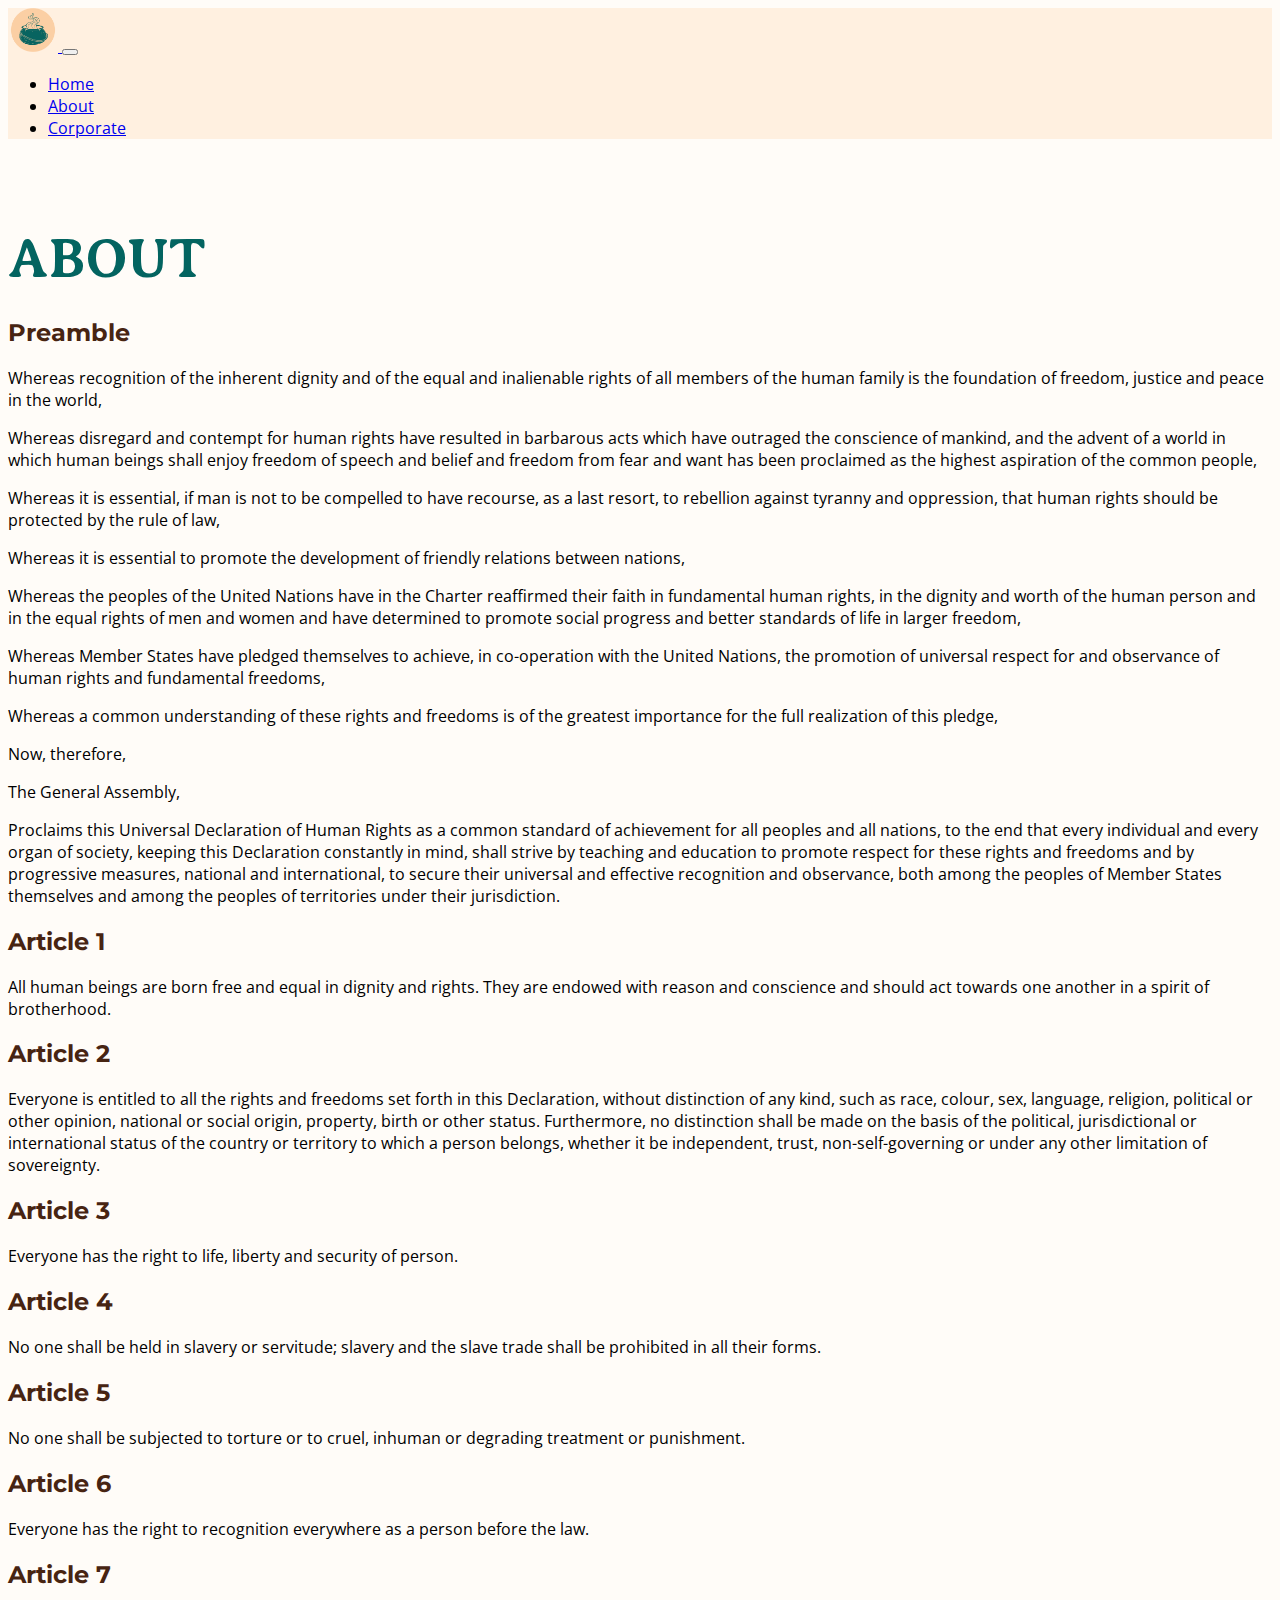
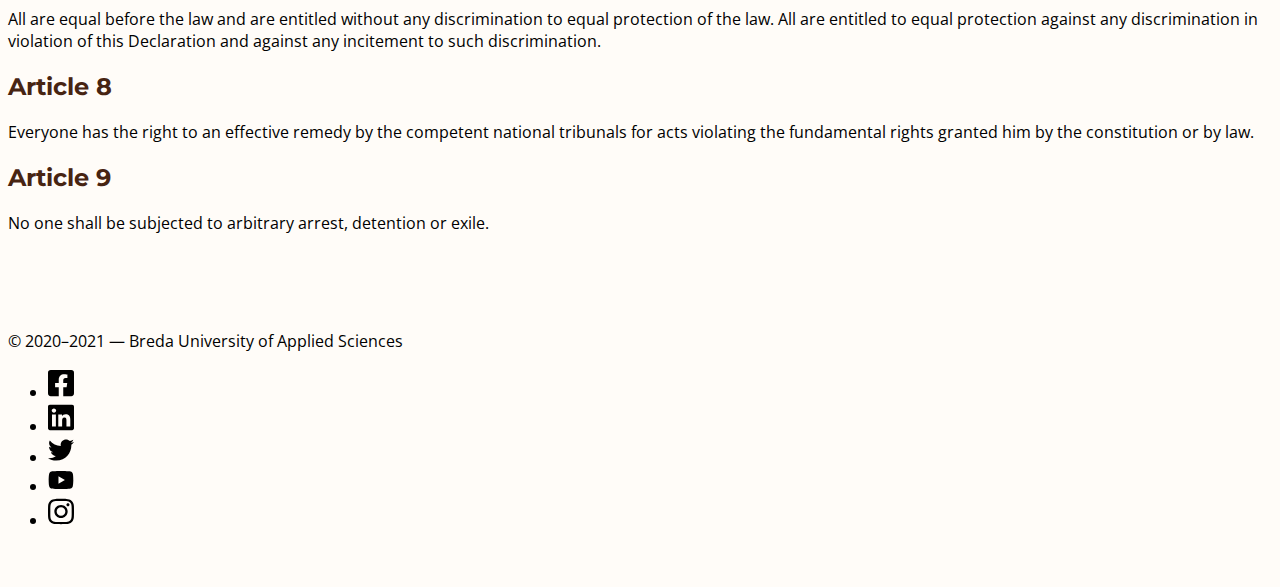
==== about-us.html @ 92412a50 "changes 5" ====
<!doctype html>
<html lang="en" class="h-100">
  <head>
    <meta charset="utf-8">
    <meta name="viewport" content="width=device-width, initial-scale=1">

    <!-- Bootstrap CSS -->
    <link href="https://cdn.jsdelivr.net/npm/bootstrap@5.2.3/dist/css/bootstrap.min.css" rel="stylesheet" integrity="sha384-rbsA2VBKQhggwzxH7pPCaAqO46MgnOM80zW1RWuH61DGLwZJEdK2Kadq2F9CUG65" crossorigin="anonymous">

    <!-- Own Styles -->
    <link rel="stylesheet" href="css/styles.css">

    <!-- Bootstrap Javascript -->
    <script src="https://cdn.jsdelivr.net/npm/bootstrap@5.2.3/dist/js/bootstrap.bundle.min.js" integrity="sha384-kenU1KFdBIe4zVF0s0G1M5b4hcpxyD9F7jL+jjXkk+Q2h455rYXK/7HAuoJl+0I4" crossorigin="anonymous"></script>

	<link href="https://fonts.googleapis.com/css2?family=Averia+Serif+Libre:wght@700&display=swap" rel="stylesheet">
	<link href="https://fonts.googleapis.com/css2?family=Open+Sans:wght@400&display=swap" rel="stylesheet">
	<link href="https://fonts.googleapis.com/css2?family=Montserrat:wght@600&display=swap" rel="stylesheet">
	  
    <title>The Melting Pot</title>

    <!-- Google Analytics code goes just below here (check PRJ4 Guide for details) -->

    <!-- End of Google Analytics code -->
    
  </head>
  <body class="h-100 d-flex flex-column">

    <!-- Navigation bar, adapted from https://getbootstrap.com/docs/5.1/components/navbar/ -->
    <nav class="navbar navbar-expand-lg navbar-light">
      <div class="container-fluid">
        <a class="navbar-brand" href="index.html">
          <img src="images/logo/icon.png" width="50" alt="The Melting Pot">
        </a>
        <button class="navbar-toggler" type="button" data-bs-toggle="collapse" data-bs-target="#navbarSupportedContent" aria-controls="navbarSupportedContent" aria-expanded="false" aria-label="Toggle navigation">
          <span class="navbar-toggler-icon"></span>
        </button>
        <div class="collapse navbar-collapse" id="navbarSupportedContent">
          <ul class="navbar-nav me-auto mb-2 mb-lg-0">
            <li class="nav-item">
              <a class="nav-link" href="index.html">Home</a>
            </li>
            <li class="nav-item">
              <a class="nav-link" href="about-us.html">About</a>
            </li>
            <li class="nav-item">
              <a class="nav-link" href="corporate.html">Corporate</a>
            </li>
          </ul>
        </div>
      </div>
    </nav>
    <!-- End of navigation bar -->

    <!-- A grid with 2 columns
      Learn about grids at: https://getbootstrap.com/docs/5.1/layout/grid/
    -->
    <main class="container my-2r">
      <div class="row justify-content-evenly">

        <!-- Column #1 -->
        <div class="col-sm-6 col-xl-5 col-xxl-4">
		  <h1>ABOUT</h1>
          <h2 class="w-50 border-bottom border-3 border-info">Preamble</h2>
          <p>Whereas recognition of the inherent dignity and of the equal and inalienable rights of all members of the human family is the foundation of freedom, justice and peace in the world,</p>
          <p>Whereas disregard and contempt for human rights have resulted in barbarous acts which have outraged the conscience of mankind, and the advent of a world in which human beings shall enjoy freedom of speech and belief and freedom from fear and want has been proclaimed as the highest aspiration of the common people,</p>
          <p>Whereas it is essential, if man is not to be compelled to have recourse, as a last resort, to rebellion against tyranny and oppression, that human rights should be protected by the rule of law,</p>
          <p>Whereas it is essential to promote the development of friendly relations between nations,</p>
          <p>Whereas the peoples of the United Nations have in the Charter reaffirmed their faith in fundamental human rights, in the dignity and worth of the human person and in the equal rights of men and women and have determined to promote social progress and better standards of life in larger freedom,</p>
          <p>Whereas Member States have pledged themselves to achieve, in co-operation with the United Nations, the promotion of universal respect for and observance of human rights and fundamental freedoms,</p>
          <p>Whereas a common understanding of these rights and freedoms is of the greatest importance for the full realization of this pledge,</p>
          <p>Now, therefore,</p>
          <p>The General Assembly,</p>
          <p>Proclaims this Universal Declaration of Human Rights as a common standard of achievement for all peoples and all nations, to the end that every individual and every organ of society, keeping this Declaration constantly in mind, shall strive by teaching and education to promote respect for these rights and freedoms and by progressive measures, national and international, to secure their universal and effective recognition and observance, both among the peoples of Member States themselves and among the peoples of territories under their jurisdiction.</p>
        </div>

        <!-- Column #2 -->
        <div class="col-sm-6 col-xl-5 col-xxl-4">
          <h2 class="w-50 border-bottom border-3 border-info">Article 1</h2>
          <p>All human beings are born free and equal in dignity and rights. They are endowed with reason and conscience and should act towards one another in a spirit of brotherhood.</p>
          <h2 class="w-50 border-bottom border-3 border-info">Article 2</h2>
          <p>Everyone is entitled to all the rights and freedoms set forth in this Declaration, without distinction of any kind, such as race, colour, sex, language, religion, political or other opinion, national or social origin, property, birth or other status. Furthermore, no distinction shall be made on the basis of the political, jurisdictional or international status of the country or territory to which a person belongs, whether it be independent, trust, non-self-governing or under any other limitation of sovereignty.</p>
          <h2 class="w-50 border-bottom border-3 border-info">Article 3</h2>
          <p>Everyone has the right to life, liberty and security of person.</p>
          <h2 class="w-50 border-bottom border-3 border-info">Article 4</h2>
          <p>No one shall be held in slavery or servitude; slavery and the slave trade shall be prohibited in all their forms.</p>
          <h2 class="w-50 border-bottom border-3 border-info">Article 5</h2>
          <p>No one shall be subjected to torture or to cruel, inhuman or degrading treatment or punishment.</p>
          <h2 class="w-50 border-bottom border-3 border-info">Article 6</h2>
          <p>Everyone has the right to recognition everywhere as a person before the law.</p>
          <h2 class="w-50 border-bottom border-3 border-info">Article 7</h2>
          <p>All are equal before the law and are entitled without any discrimination to equal protection of the law. All are entitled to equal protection against any discrimination in violation of this Declaration and against any incitement to such discrimination.</p>
          <h2 class="w-50 border-bottom border-3 border-info">Article 8</h2>
          <p>Everyone has the right to an effective remedy by the competent national tribunals for acts violating the fundamental rights granted him by the constitution or by law.</p>
          <h2 class="w-50 border-bottom border-3 border-info">Article 9</h2>
          <p>No one shall be subjected to arbitrary arrest, detention or exile.</p>
        </div>

      </div>
    </main>
    <!-- End of the grid with columns -->

    <!-- A footer with socials -->
    <footer class="shadow-lg mt-auto py-4 bg-body">
      <div class="container d-flex justify-content-between align-items-center">
        <p>
          © 2020&ndash;2021 &mdash; Breda University of Applied Sciences
        </p>
        <ul class="list-unstyled d-flex align-items-center opacity-75">
          <li>
            <a href="https://www.facebook.com/bredauniversityas" target="_blank">
              <img class="m-2" src="images/facebook.svg" alt="Follow us on" width="26">
            </a>
          </li>
          <li>
            <a href="https://www.linkedin.com/school/bredauniversityas/" target="_blank">
              <img class="m-2" src="images/linkedin.svg" alt="Follow us on LinkedIn" width="26">
            </a>
          </li>
          <li>
            <a href="https://twitter.com/bredauas" target="_blank">
              <img class="m-2" src="images/twitter.svg" alt="Follow us on Twitter" width="26">
            </a>
          </li>
          <li>
            <a href="https://www.youtube.com/BredaUniversityofAppliedSciences" target="_blank">
              <img class="m-2" src="images/youtube.svg" alt="Follow us on YouTube" width="26">
            </a>
          </li>
          <li>
            <a href="https://www.instagram.com/bredauniversityas/" target="_blank">
              <img class="m-2" src="images/instagram.svg" alt="Follow us on Instagram" width="26">
            </a>
          </li>
        </ul>
      </div>
    </footer>
    <!-- End of the grid -->

  </body>
</html>
---- css/styles.css ----
/* Importing a Google Font */

@import url('https://fonts.googleapis.com/css2?family=Open+Sans:wght@400&display=swap');
@import url('https://fonts.googleapis.com/css2?family=Averia+Serif+Libre:wght@700&display=swap');
@import url('https://fonts.googleapis.com/css2?family=Montserrat:wght@600&display=swap');

/* Changing the main font and background colour */

body {
	font-family: "Open sans", sans-serif;
	background-color: #fffcf8;
}

/* Changing the background colour for the header */

header {
	background-color: #000060;
}

/* Changing the background color for the navigation bar */

.navbar {
	background-color: #fff0e0;
}

/* Effect on social media buttons */

footer a:hover {
	opacity: .5;
}

/* Corporate navbar */

#navbar-corporate a.active {
	color: #800000;
	font-weight: bold;
}


.landing {
	padding: 3em;
	background-color:#C4D8D1;
}

.landing h1 {
	font-family: 'Averia Serif Libre', cursive;
	color: #036460;
	font-size: 3.5em;
}

.who-1{
	margin-right: 10px;
}

.who-2{
	margin-top: 55px;
}

.landing-2 {
	padding: 3em;
}

.landing-2 h1 {
	font-family: 'Averia Serif Libre', cursive;
	color: #036460;
	font-size: 3.5em;
}

.container{
	padding-top: 2em;
	padding-bottom: 2em;
}

.container h1 {
	font-family: 'Averia Serif Libre', cursive;
	color: #036460;
	font-size: 3.5em;
	margin-bottom: 25px;
}

.container h2 {
	font-family: 'Montserrat', cursive;
	color: #472412;
}
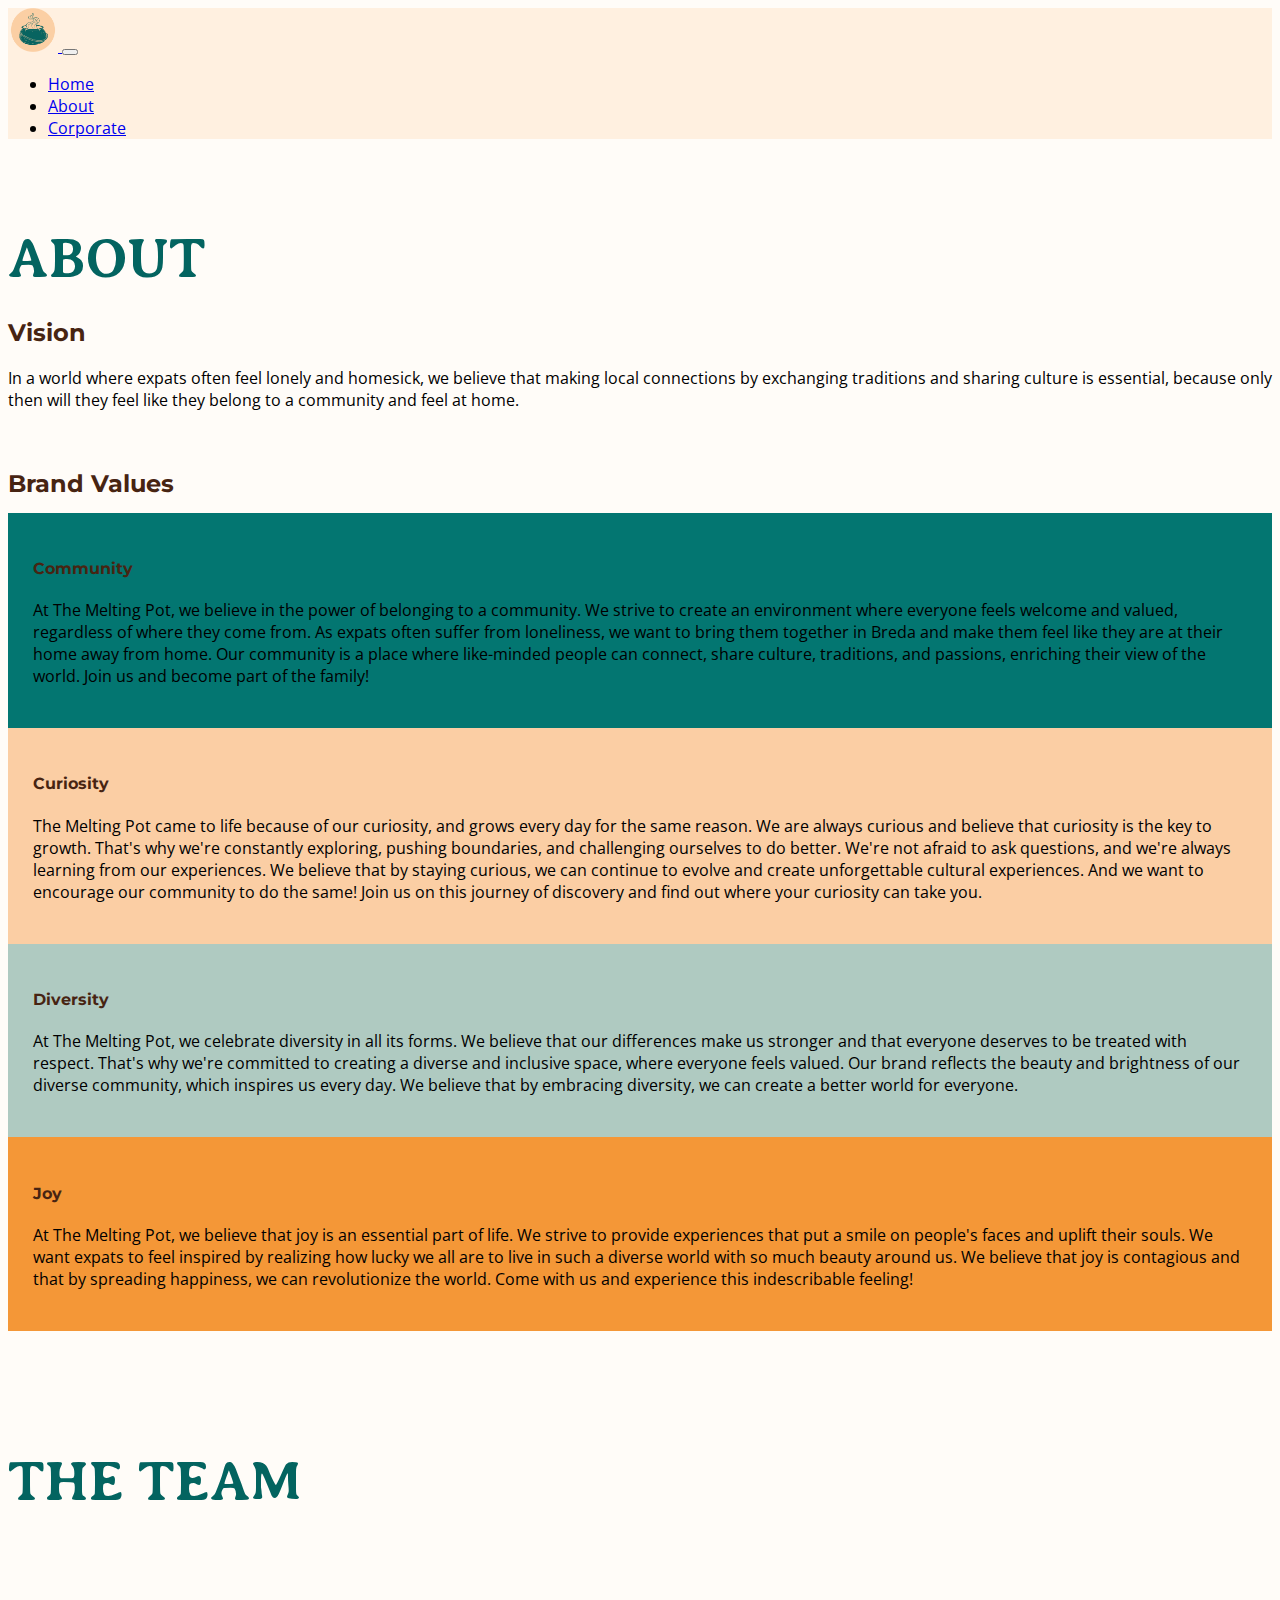
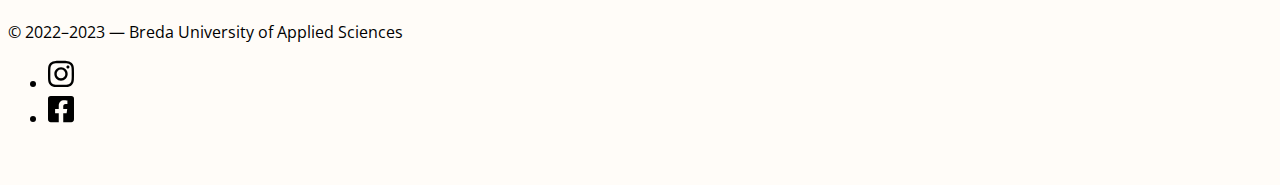
==== commit a44225f4: "about changes" ====
--- a/about-us.html
+++ b/about-us.html
@@ -56,47 +56,36 @@
       Learn about grids at: https://getbootstrap.com/docs/5.1/layout/grid/
     -->
     <main class="container my-2r">
-      <div class="row justify-content-evenly">
-
-        <!-- Column #1 -->
-        <div class="col-sm-6 col-xl-5 col-xxl-4">
-		  <h1>ABOUT</h1>
-          <h2 class="w-50 border-bottom border-3 border-info">Preamble</h2>
-          <p>Whereas recognition of the inherent dignity and of the equal and inalienable rights of all members of the human family is the foundation of freedom, justice and peace in the world,</p>
-          <p>Whereas disregard and contempt for human rights have resulted in barbarous acts which have outraged the conscience of mankind, and the advent of a world in which human beings shall enjoy freedom of speech and belief and freedom from fear and want has been proclaimed as the highest aspiration of the common people,</p>
-          <p>Whereas it is essential, if man is not to be compelled to have recourse, as a last resort, to rebellion against tyranny and oppression, that human rights should be protected by the rule of law,</p>
-          <p>Whereas it is essential to promote the development of friendly relations between nations,</p>
-          <p>Whereas the peoples of the United Nations have in the Charter reaffirmed their faith in fundamental human rights, in the dignity and worth of the human person and in the equal rights of men and women and have determined to promote social progress and better standards of life in larger freedom,</p>
-          <p>Whereas Member States have pledged themselves to achieve, in co-operation with the United Nations, the promotion of universal respect for and observance of human rights and fundamental freedoms,</p>
-          <p>Whereas a common understanding of these rights and freedoms is of the greatest importance for the full realization of this pledge,</p>
-          <p>Now, therefore,</p>
-          <p>The General Assembly,</p>
-          <p>Proclaims this Universal Declaration of Human Rights as a common standard of achievement for all peoples and all nations, to the end that every individual and every organ of society, keeping this Declaration constantly in mind, shall strive by teaching and education to promote respect for these rights and freedoms and by progressive measures, national and international, to secure their universal and effective recognition and observance, both among the peoples of Member States themselves and among the peoples of territories under their jurisdiction.</p>
-        </div>
-
-        <!-- Column #2 -->
-        <div class="col-sm-6 col-xl-5 col-xxl-4">
-          <h2 class="w-50 border-bottom border-3 border-info">Article 1</h2>
-          <p>All human beings are born free and equal in dignity and rights. They are endowed with reason and conscience and should act towards one another in a spirit of brotherhood.</p>
-          <h2 class="w-50 border-bottom border-3 border-info">Article 2</h2>
-          <p>Everyone is entitled to all the rights and freedoms set forth in this Declaration, without distinction of any kind, such as race, colour, sex, language, religion, political or other opinion, national or social origin, property, birth or other status. Furthermore, no distinction shall be made on the basis of the political, jurisdictional or international status of the country or territory to which a person belongs, whether it be independent, trust, non-self-governing or under any other limitation of sovereignty.</p>
-          <h2 class="w-50 border-bottom border-3 border-info">Article 3</h2>
-          <p>Everyone has the right to life, liberty and security of person.</p>
-          <h2 class="w-50 border-bottom border-3 border-info">Article 4</h2>
-          <p>No one shall be held in slavery or servitude; slavery and the slave trade shall be prohibited in all their forms.</p>
-          <h2 class="w-50 border-bottom border-3 border-info">Article 5</h2>
-          <p>No one shall be subjected to torture or to cruel, inhuman or degrading treatment or punishment.</p>
-          <h2 class="w-50 border-bottom border-3 border-info">Article 6</h2>
-          <p>Everyone has the right to recognition everywhere as a person before the law.</p>
-          <h2 class="w-50 border-bottom border-3 border-info">Article 7</h2>
-          <p>All are equal before the law and are entitled without any discrimination to equal protection of the law. All are entitled to equal protection against any discrimination in violation of this Declaration and against any incitement to such discrimination.</p>
-          <h2 class="w-50 border-bottom border-3 border-info">Article 8</h2>
-          <p>Everyone has the right to an effective remedy by the competent national tribunals for acts violating the fundamental rights granted him by the constitution or by law.</p>
-          <h2 class="w-50 border-bottom border-3 border-info">Article 9</h2>
-          <p>No one shall be subjected to arbitrary arrest, detention or exile.</p>
-        </div>
-
-      </div>
+	  <h1>ABOUT</h1>
+	 <div>
+		 <h2>Vision</h2>
+		 <p>In a world where expats often feel lonely and homesick, we believe that making local connections by exchanging traditions and sharing culture is essential, because only then will they feel like they belong to a community and feel at home.</p>	
+	 </div>
+	    <br> 
+<h2 class="values">Brand Values</h2>
+		<!-- Column #1 -->
+<div class="container-1 justify-content-evenly">
+  <div class="row row-cols-2">
+    <div class="col1">
+		<h4>Community</h4>
+		<p>At The Melting Pot, we believe in the power of belonging to a community. We strive to create an environment where everyone feels welcome and valued, regardless of where they come from. As expats often suffer from loneliness, we want to bring them together in Breda and make them feel like they are at their home away from home. Our community is a place where like-minded people can connect, share culture, traditions, and passions, enriching their view of the world. Join us and become part of the family!</p>
+	</div>
+    <div class="col2">
+		<h4>Curiosity</h4>
+		<p>The Melting Pot came to life because of our curiosity, and grows every day for the same reason. We are always curious and believe that curiosity is the key to growth. That's why we're constantly exploring, pushing boundaries, and challenging ourselves to do better. We're not afraid to ask questions, and we're always learning from our experiences. We believe that by staying curious, we can continue to evolve and create unforgettable cultural experiences. And we want to encourage our community to do the same! Join us on this journey of discovery and find out where your curiosity can take you.</p>
+	</div>
+    <div class="col3">
+		<h4>Diversity</h4>
+		<p>At The Melting Pot, we celebrate diversity in all its forms. We believe that our differences make us stronger and that everyone deserves to be treated with respect. That's why we're committed to creating a diverse and inclusive space, where everyone feels valued. Our brand reflects the beauty and brightness of our diverse community, which inspires us every day. We believe that by embracing diversity, we can create a better world for everyone.</p>
+	</div>
+    <div class="col4">
+		<h4>Joy</h4>
+		<p>At The Melting Pot, we believe that joy is an essential part of life. We strive to provide experiences that put a smile on people's faces and uplift their souls. We want expats to feel inspired by realizing how lucky we all are to live in such a diverse world with so much beauty around us. We believe that joy is contagious and that by spreading happiness, we can revolutionize the world. Come with us and experience this indescribable feeling!</p>
+	</div>
+  </div>
+</div>
+		
+	<h1>THE TEAM</h1>
     </main>
     <!-- End of the grid with columns -->
 
@@ -104,34 +93,19 @@
     <footer class="shadow-lg mt-auto py-4 bg-body">
       <div class="container d-flex justify-content-between align-items-center">
         <p>
-          © 2020&ndash;2021 &mdash; Breda University of Applied Sciences
+          © 2022&ndash;2023 &mdash; Breda University of Applied Sciences
         </p>
         <ul class="list-unstyled d-flex align-items-center opacity-75">
           <li>
-            <a href="https://www.facebook.com/bredauniversityas" target="_blank">
+            <a href="https://www.instagram.com/themeltingpotnl/" target="_blank">
+              <img class="m-2" src="images/instagram.svg" alt="Follow us on Instagram" width="26">
+            </a>
+          </li>  
+		  <li>
+            <a href="https://www.facebook.com/profile.php?id=100090750085334" target="_blank">
               <img class="m-2" src="images/facebook.svg" alt="Follow us on" width="26">
             </a>
-          </li>
-          <li>
-            <a href="https://www.linkedin.com/school/bredauniversityas/" target="_blank">
-              <img class="m-2" src="images/linkedin.svg" alt="Follow us on LinkedIn" width="26">
-            </a>
-          </li>
-          <li>
-            <a href="https://twitter.com/bredauas" target="_blank">
-              <img class="m-2" src="images/twitter.svg" alt="Follow us on Twitter" width="26">
-            </a>
-          </li>
-          <li>
-            <a href="https://www.youtube.com/BredaUniversityofAppliedSciences" target="_blank">
-              <img class="m-2" src="images/youtube.svg" alt="Follow us on YouTube" width="26">
-            </a>
-          </li>
-          <li>
-            <a href="https://www.instagram.com/bredauniversityas/" target="_blank">
-              <img class="m-2" src="images/instagram.svg" alt="Follow us on Instagram" width="26">
-            </a>
-          </li>
+			</li>
         </ul>
       </div>
     </footer>
--- a/css/styles.css
+++ b/css/styles.css
@@ -2,7 +2,7 @@
 
 @import url('https://fonts.googleapis.com/css2?family=Open+Sans:wght@400&display=swap');
 @import url('https://fonts.googleapis.com/css2?family=Averia+Serif+Libre:wght@700&display=swap');
-@import url('https://fonts.googleapis.com/css2?family=Montserrat:wght@600&display=swap');
+@import url('https://fonts.googleapis.com/css2?family=Averia+Serif+Libre:wght@700&display=swap');
 
 /* Changing the main font and background colour */
 
@@ -66,6 +66,11 @@
 	font-size: 3.5em;
 }
 
+.values {
+	margin-bottom: 15px;
+}
+
+
 .container{
 	padding-top: 2em;
 	padding-bottom: 2em;
@@ -82,3 +87,33 @@
 	font-family: 'Montserrat', cursive;
 	color: #472412;
 }
+
+.container h4 {
+	font-family: 'Montserrat', cursive;
+	color: #472412;
+}
+
+.container-1{
+	padding-top: 0em;
+	padding-bottom: 5em;
+}
+
+.col1 {
+	background-color: #037671;
+	padding: 25px;
+}
+
+.col2 {
+	background-color: #FBCEA4;
+	padding: 25px;
+}
+
+.col3 {
+	background-color: #AFCAC1;
+	padding: 25px;
+}
+
+.col4 {
+	background-color: #F49737;
+	padding: 25px;
+}
